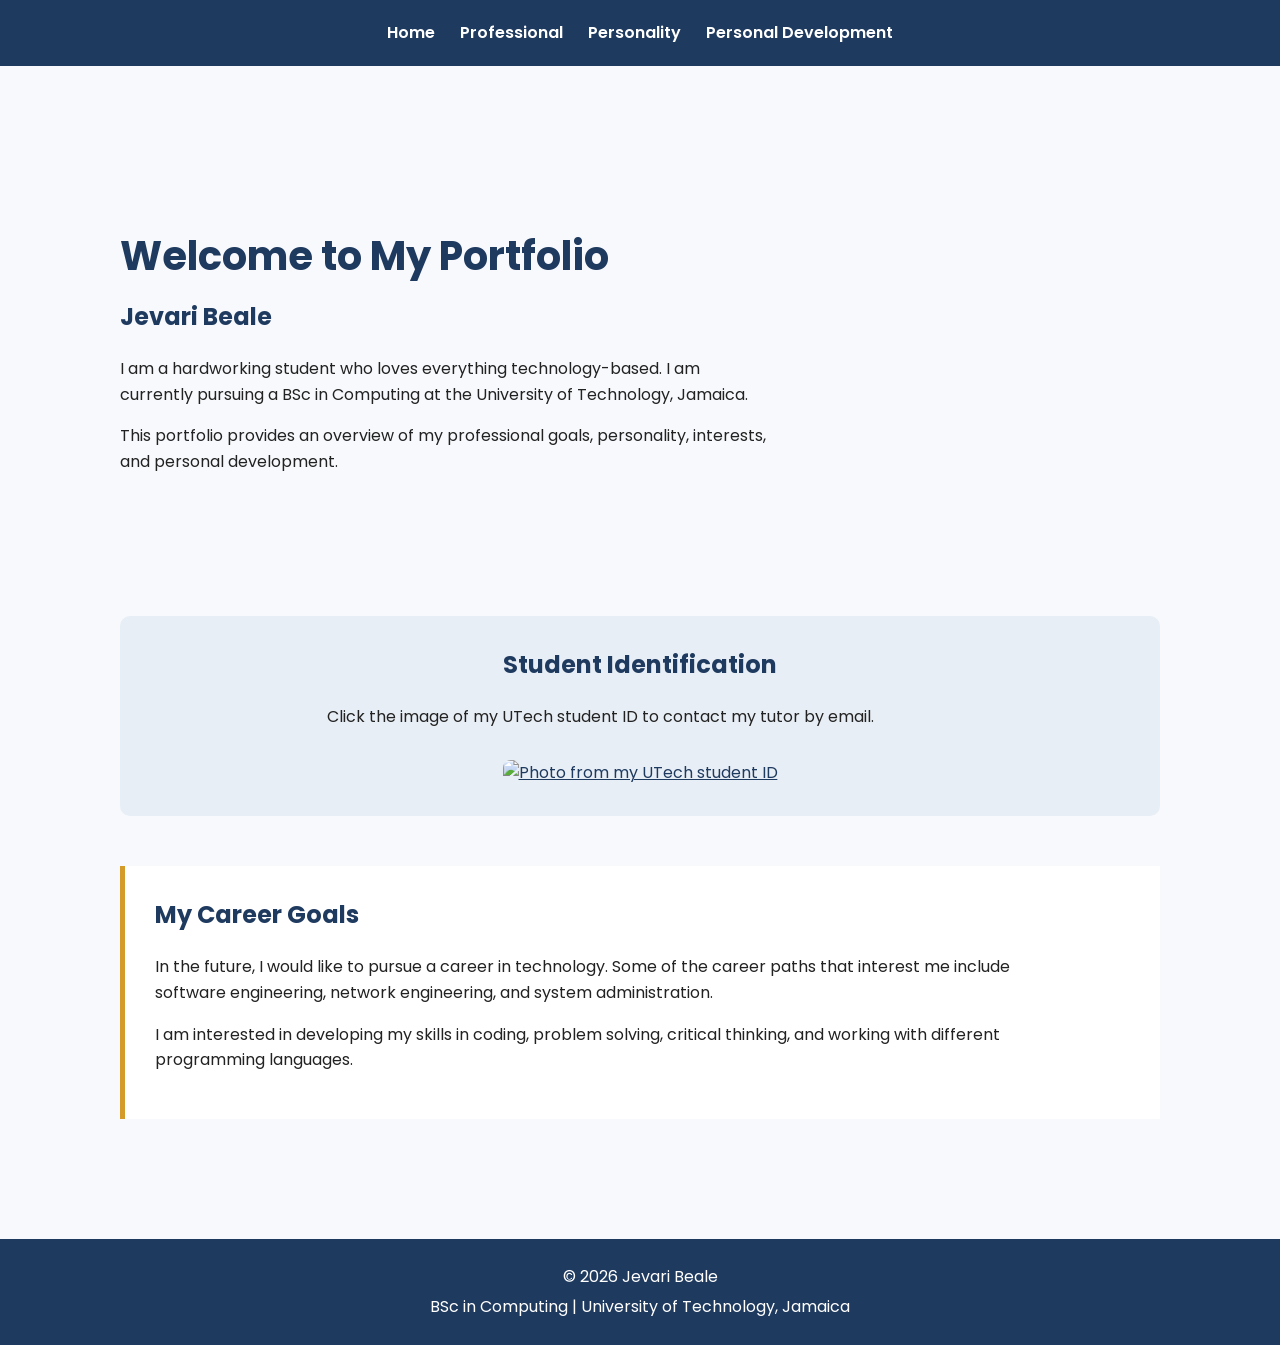
==== Codes/index.html @ 8838d1d2 "Rename index.html to Codes/index.html" ====
<!DOCTYPE html>
<html lang="en">

<head>
    <meta charset="UTF-8">
    <meta name="viewport" content="width=device-width, initial-scale=1.0">

    <title>Jevari Beale | Portfolio</title>

    <link rel="stylesheet" href="../style.css">


    
</head>

<body>

    <header>

        <nav>
            <a href="index.html">Home</a>
            <a href="professional.html">Professional</a>
            <a href="personality.html">Personality</a>
            <a href="personal-development.html">Personal Development</a>
        </nav>

    </header>

    <main>

        <section class="hero">

            <div class="hero-text">

                <h1>Welcome to My Portfolio</h1>

                <h2>Jevari Beale</h2>

                <p>
                    I am a hardworking student who loves everything
                    technology-based. I am currently pursuing a
                    BSc in Computing at the University of Technology,
                    Jamaica.
                </p>

                <p>
                    This portfolio provides an overview of my
                    professional goals, personality, interests,
                    and personal development.
                </p>

            </div>

        </section>


        <section class="student-id">

            <h2>Student Identification</h2>

            <p>
                Click the image of my UTech student ID to contact my tutor
                by email.
            </p>

            <a href="mailto:canuli@utech.edu.jm?subject=CIT2011%20Individual%20Assignment%201">

                <img
                    src="../Assests/id-photo.jpg"
                    alt="Photo from my UTech student ID"
                >

            </a>

        </section>


        <section class="career-goals">

            <h2>My Career Goals</h2>

            <p>
                In the future, I would like to pursue a career in
                technology. Some of the career paths that interest me
                include software engineering, network engineering,
                and system administration.
            </p>

            <p>
                I am interested in developing my skills in coding,
                problem solving, critical thinking, and working with
                different programming languages.
            </p>

        </section>

    </main>


    <footer>

        <p>
            &copy; 2026 Jevari Beale
        </p>

        <p>
            BSc in Computing | University of Technology, Jamaica
        </p>

    </footer>

</body>

</html>
---- style.css ----
@import url('https://fonts.googleapis.com/css2?family=Poppins:wght@400;500;600;700&display=swap');

:root {
    --primary-color: #1f3a5f;
    --secondary-color: #e8eef5;
    --accent-color: #d49a2a;
    --text-color: #222222;
    --background-color: #f7f9fc;
    --white-color: #ffffff;
}

* {
    box-sizing: border-box;
}

html {
    scroll-behavior: smooth;
}

body {
    margin: 0;
    font-family: 'Poppins', sans-serif;
    color: var(--text-color);
    background-color: var(--background-color);
    line-height: 1.6;
}

header {
    background-color: var(--primary-color);
}

nav {
    max-width: 1100px;
    margin: 0 auto;
    padding: 20px;
    display: flex;
    justify-content: center;
    align-items: center;
    gap: 25px;
}

nav a {
    color: var(--white-color);
    text-decoration: none;
    font-weight: 600;
}

nav a:hover {
    color: var(--accent-color);
}

main {
    max-width: 1100px;
    margin: 0 auto;
    padding: 50px 30px;
}

main section {
    margin-bottom: 40px;
}

main section p {
    max-width: 900px;
}

h1,
h2 {
    color: var(--primary-color);
}

h1 {
    font-size: 2.5rem;
    margin-bottom: 10px;
}

h2 {
    margin-top: 0;
}

.hero {
    display: flex;
    align-items: center;
    justify-content: space-between;
    gap: 50px;
    min-height: 450px;
}

.hero-text {
    flex: 1;
}

.hero-text p {
    max-width: 650px;
}

.hero-image {
    flex: 1;
    text-align: center;
}

.hero-image img {
    width: 280px;
    height: 280px;
    object-fit: cover;
    border-radius: 50%;
    border: 6px solid var(--primary-color);
}

.student-id {
    margin-top: 50px;
    padding: 30px;
    background-color: var(--secondary-color);
    text-align: center;
    border-radius: 10px;
}

.student-id img {
    width: 300px;
    max-width: 100%;
    height: auto;
    border-radius: 8px;
    margin-top: 15px;
}

.student-id img:hover {
    opacity: 0.85;
}

.career-goals {
    margin-top: 50px;
    padding: 30px;
    background-color: var(--white-color);
    border-left: 5px solid var(--accent-color);
}

article {
    background-color: var(--white-color);
    padding: 25px;
    margin-bottom: 20px;
    border-left: 5px solid var(--primary-color);
    border-radius: 8px;
}

article h3 {
    color: var(--primary-color);
    margin-top: 0;
}

ul {
    padding-left: 25px;
}

li {
    margin-bottom: 8px;
}

blockquote {
    margin: 25px 0;
    padding: 20px;
    background-color: var(--secondary-color);
    border-left: 5px solid var(--accent-color);
    font-style: italic;
}

a {
    color: var(--primary-color);
}

a:hover {
    color: var(--accent-color);
}

footer {
    background-color: var(--primary-color);
    color: var(--white-color);
    text-align: center;
    padding: 20px;
    margin-top: 30px;
}

footer p {
    margin: 5px;
}

@media (max-width: 700px) {

    nav {
        flex-direction: column;
        gap: 12px;
        padding: 15px;
    }

    nav a {
        display: block;
        text-align: center;
    }

    main {
        padding: 30px 20px;
    }

    .hero {
        flex-direction: column-reverse;
        text-align: center;
        gap: 25px;
        min-height: auto;
    }

    .hero-text p {
        margin-left: auto;
        margin-right: auto;
    }

    .hero-image img {
        width: 220px;
        height: 220px;
    }

    h1 {
        font-size: 2rem;
    }

    h2 {
        font-size: 1.5rem;
    }

    .student-id,
    .career-goals,
    article {
        padding: 20px;
    }

    .student-id img {
        width: 100%;
        max-width: 300px;
    }
}
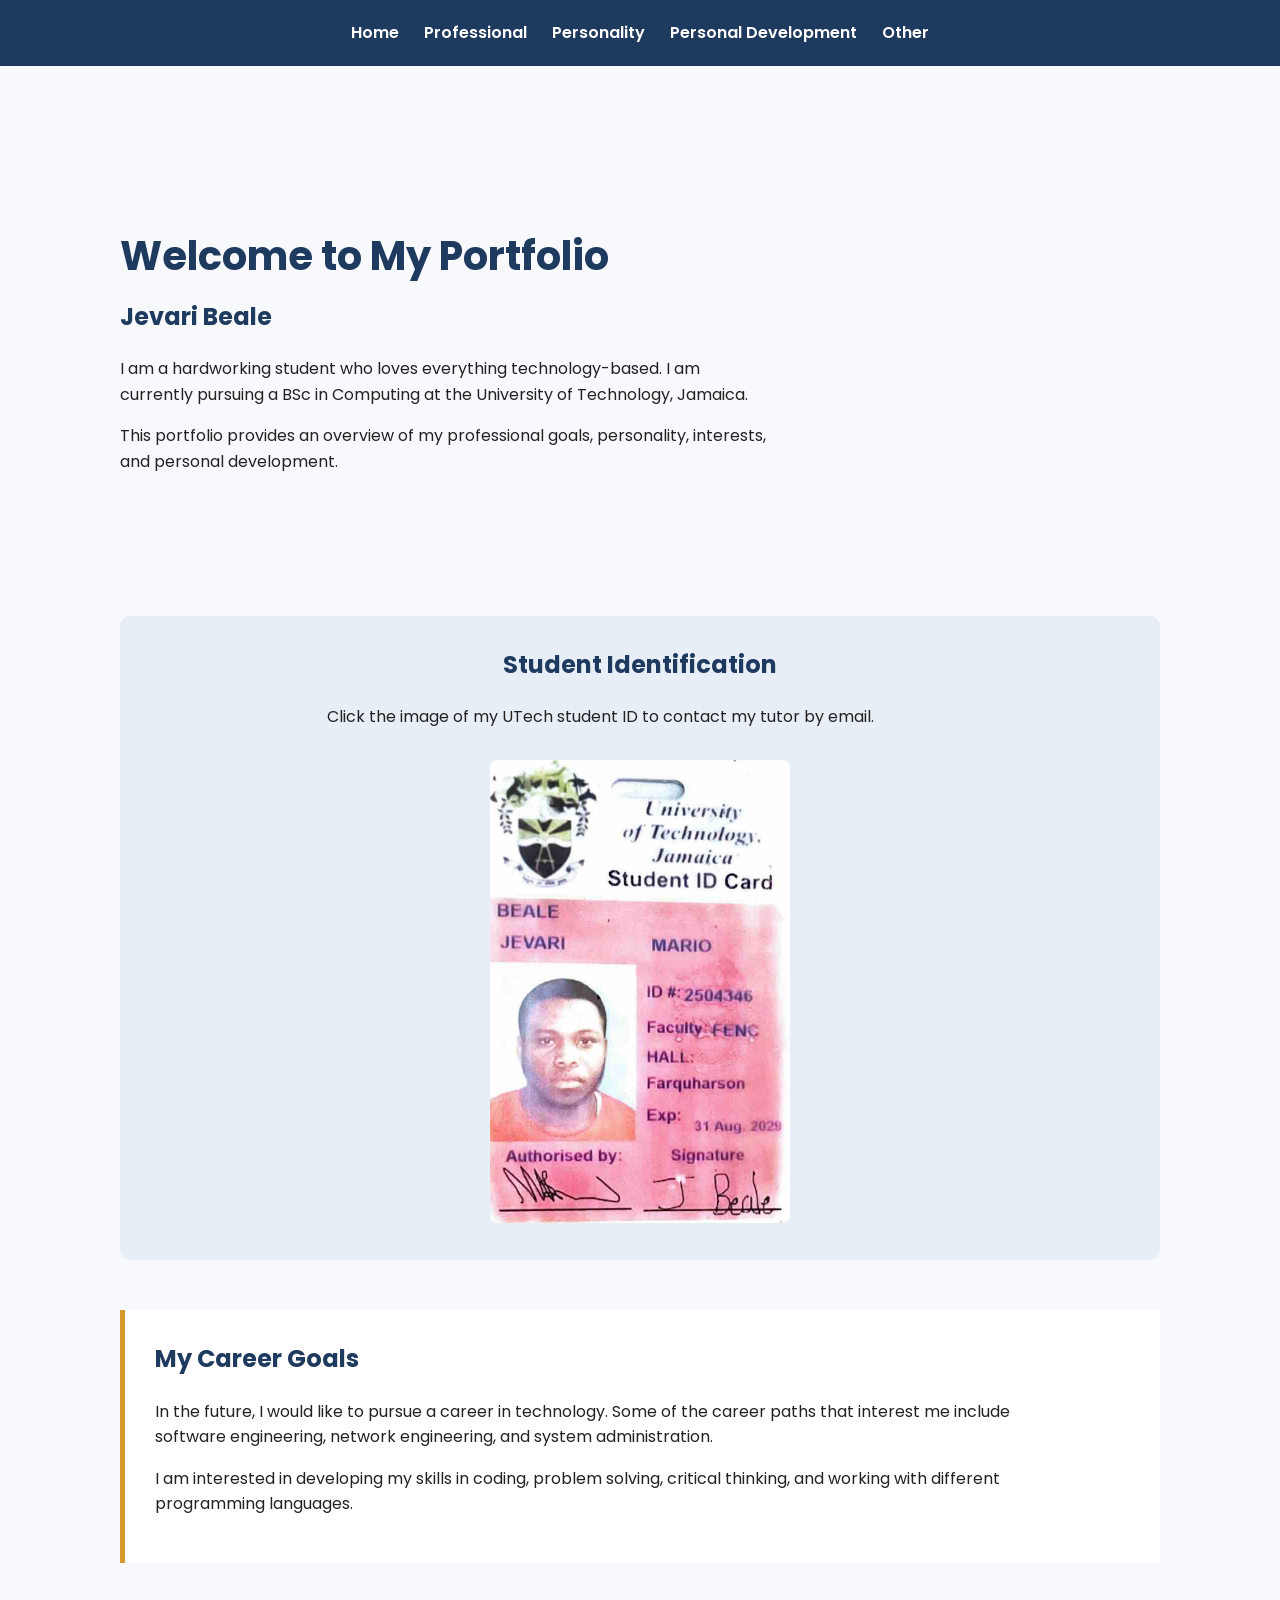
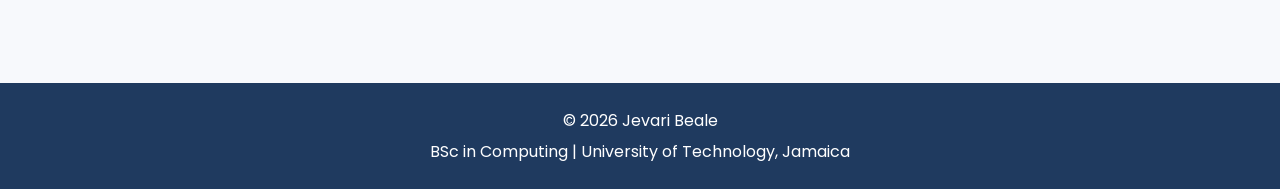
==== commit e781e2c7: "Update index.html" ====
--- a/Codes/index.html
+++ b/Codes/index.html
@@ -8,9 +8,6 @@
     <title>Jevari Beale | Portfolio</title>
 
     <link rel="stylesheet" href="../style.css">
-
-
-    
 </head>
 
 <body>
@@ -22,9 +19,11 @@
             <a href="professional.html">Professional</a>
             <a href="personality.html">Personality</a>
             <a href="personal-development.html">Personal Development</a>
+            <a href="other.html">Other</a>
         </nav>
 
     </header>
+
 
     <main>
 
@@ -66,7 +65,7 @@
             <a href="mailto:canuli@utech.edu.jm?subject=CIT2011%20Individual%20Assignment%201">
 
                 <img
-                    src="../Assests/id-photo.jpg"
+                    src="../Assets/id-photo.jpg"
                     alt="Photo from my UTech student ID"
                 >
 
